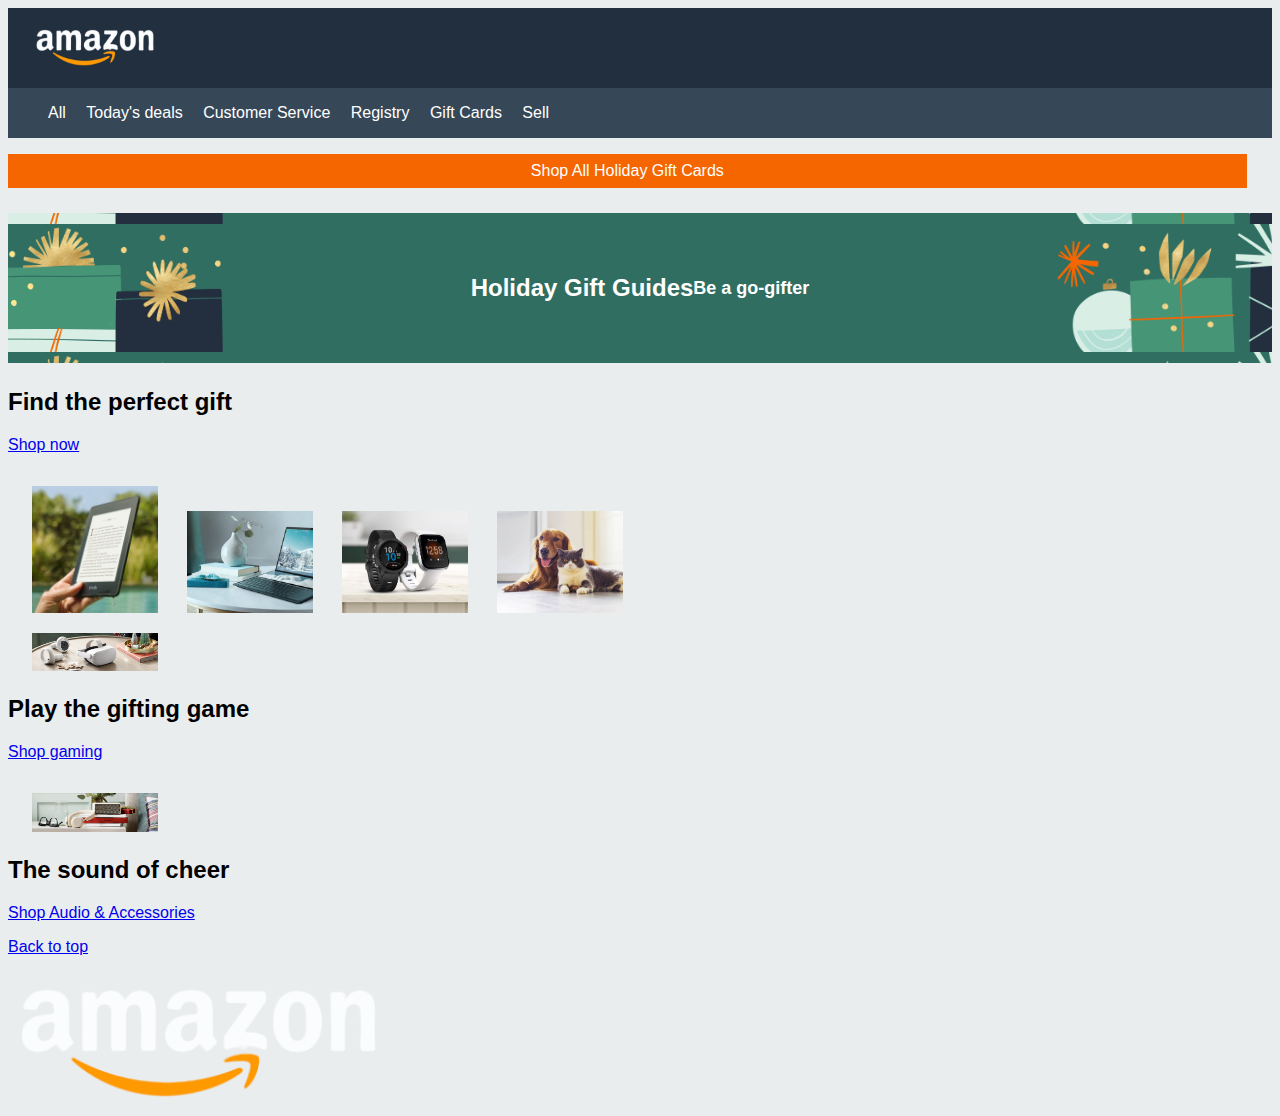
==== Amazon Page/index.html @ e631e8ec "Finished all html and header CSS" ====
<!DOCTYPE html>
<html lang="en">
  <head>
    <meta charset="UTF-8" />
    <meta name="viewport" content="width=device-width, initial-scale=1.0" />
    <link rel="reset" href="./assets/css/reset.css" />
    <link rel="stylesheet" href="./assets/css/style.css" />
    <title>Document</title>
  </head>
  <body>
    <header>
      <div>
        <img src="./assets/images/logo.png" alt="" />
        <nav>
          <ul>
            <li><a href="#">All</a></li>
            <li><a href="#">Today's deals</a></li>
            <li><a href="#">Customer Service</a></li>
            <li><a href="#">Registry</a></li>
            <li><a href="#">Gift Cards</a></li>
            <li><a href="#">Sell</a></li>
          </ul>
        </nav>
      </div>
    </header>
    <main>
      <section id="section1">
        <p>Shop All Holiday Gift Cards</p>
      </section>
      <section id="section2">
        <h2>Holiday Gift Guides</h2>
        <p>Be a go-gifter</p>
      </section>
      <section id="section3">
        <div>
          <h2>Find the perfect gift</h2>
          <p><a href="#">Shop now</a></p>
        </div>
        <div>
          <img src="./assets/images/img_1.jpg" />
          <img src="./assets/images/img_2.jpg" />
          <img src="./assets/images/img_3.jpg" />
          <img src="./assets/images/img_4.jpg" />
        </div>
      </section>
      <section id="section4">
        <div>
          <img src="./assets/images/img_9.png" />
          <h2>Play the gifting game</h2>
          <p><a href="#">Shop gaming</a></p>
        </div>
        <div>
          <img src="./assets/images/img_10.png" />
          <h2>The sound of cheer</h2>
          <p><a href="#">Shop Audio & Accessories</a></p>
        </div>
      </section>
    </main>
    <footer>
      <p><a href="#">Back to top</a></p>
      <img src="./assets/images/logo.png" />
    </footer>
  </body>
</html>
---- Amazon Page/assets/css/style.css ----
body {
    font-family: Arial, Helvetica, sans-serif;
    background-color: #E9EDEE;
}
header {
    background-color:#222F3F ;
}
header div{
    width: 100%;
    margin:0, 0;
    height: 10%;
}
div img {
    width: 10%;
    text-align: center;
    padding-top: 1rem;
    padding-left: 1.5rem;
}
div nav {
    background-color: #364757;
}
 nav li {
    display: inline;
    height: 20%;
}
nav ul {
    padding-top: 1rem;
    padding-bottom: 1rem;
}
li a {
    color: white;
    text-decoration: none;
    margin-right: 1rem;
}

#section1 {
    text-align: center;
    background-color:#F56600;
    width: 98%;
}
#section1 p {
    text-align: center;
    color: white;
    padding-top: 0.5rem;
    padding-bottom: 0.5rem;
}

#section2 {
    text-align: center;
    margin-top: 2%;
    margin-bottom: 2%;
}

#section2 {
    background-image: url(../images/bg-image.png);
    background-repeat: repeat-y;
    background-position: center;
    background-size: auto auto;
    color: white;
    display: flex;
    align-items: center;
    justify-content: center;
    height: 150px;
    overflow: hidden;
}

#section2 p {
    font-weight: bold;
    font-size: large;
}
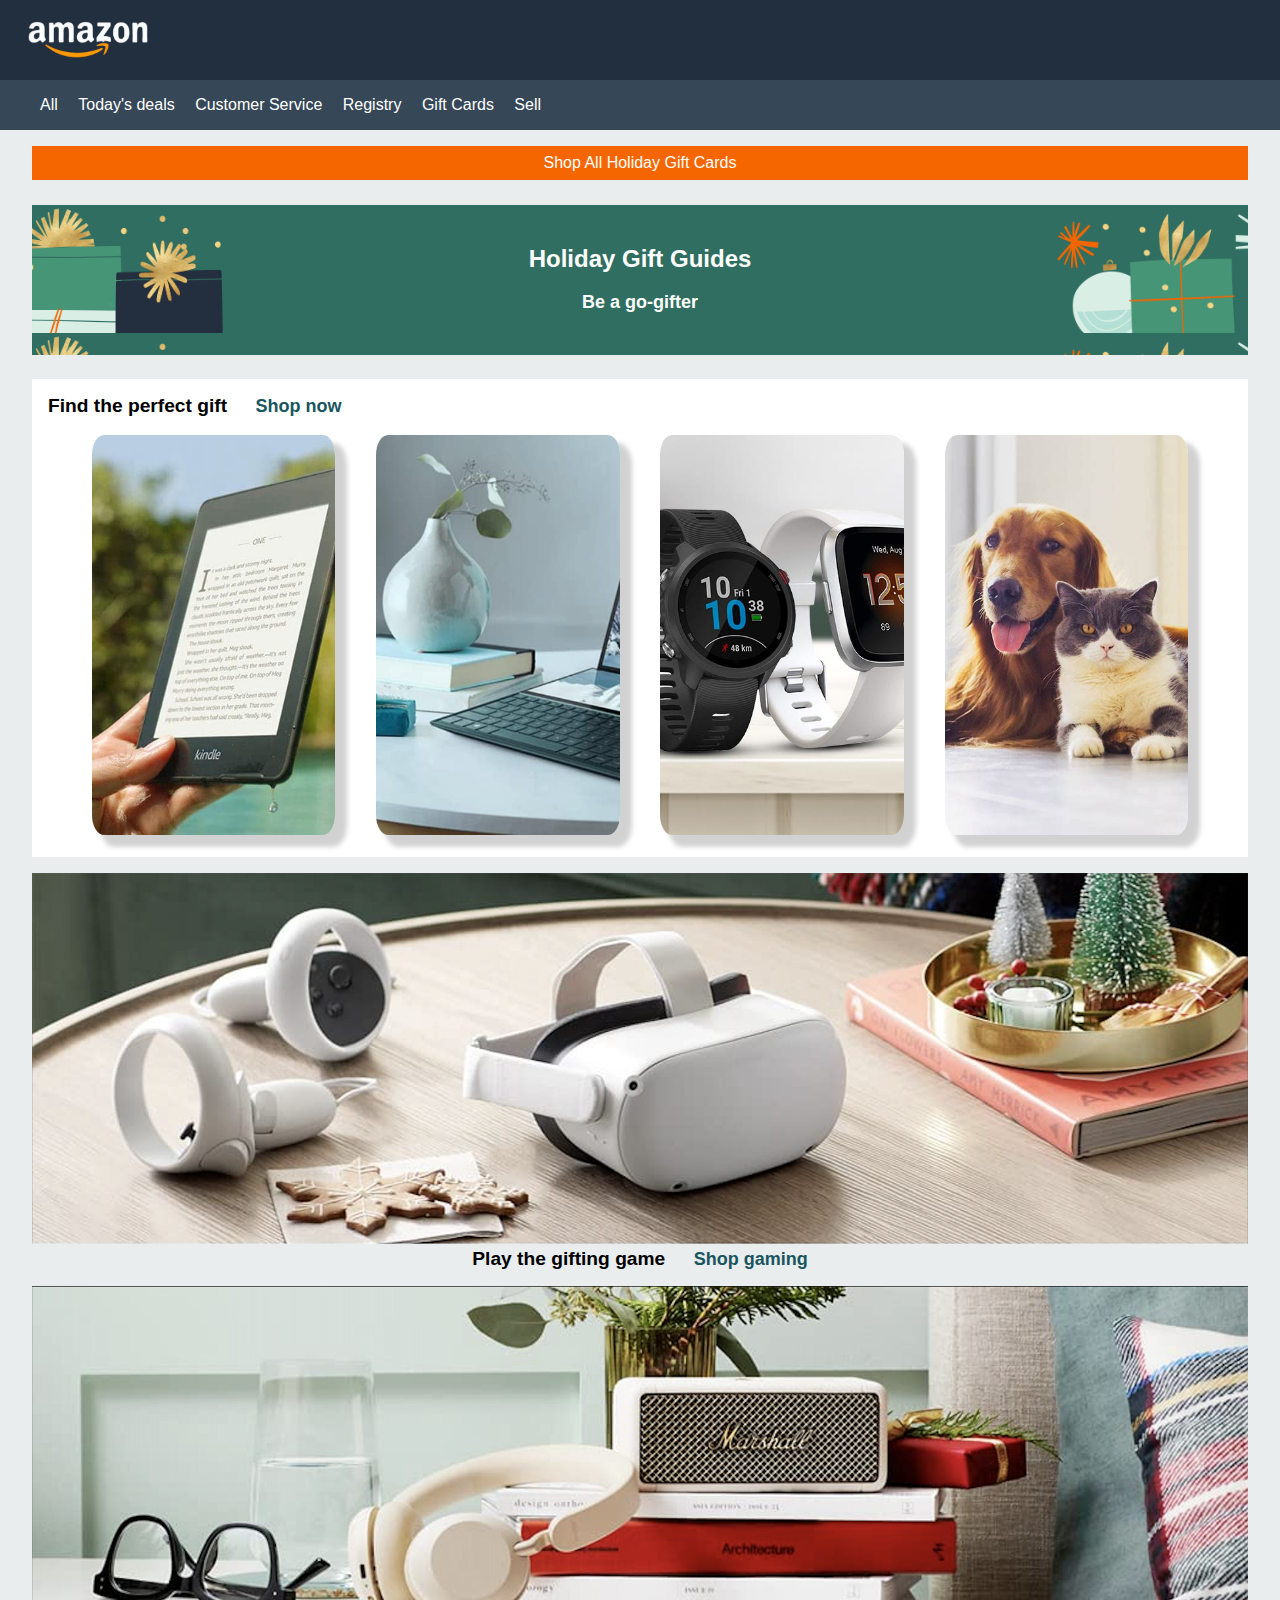
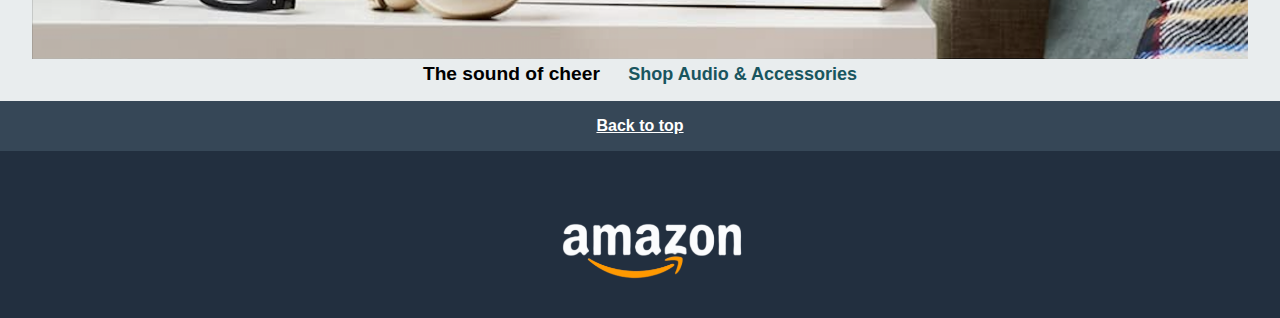
==== commit 55d92632: "Finished html and CSS style" ====
--- a/Amazon Page/index.html
+++ b/Amazon Page/index.html
@@ -32,33 +32,47 @@
         <p>Be a go-gifter</p>
       </section>
       <section id="section3">
-        <div>
-          <h2>Find the perfect gift</h2>
-          <p><a href="#">Shop now</a></p>
+        <div id="div1">
+          <span class="h2">Find the perfect gift</span>
+          <span><a href="#">Shop now</a></span>
         </div>
-        <div>
-          <img src="./assets/images/img_1.jpg" />
-          <img src="./assets/images/img_2.jpg" />
-          <img src="./assets/images/img_3.jpg" />
-          <img src="./assets/images/img_4.jpg" />
+        <div id="container-image">
+          <div class="image">
+            <img src="./assets/images/img_1.jpg" , />
+          </div>
+          <div class="image">
+            <img src="./assets/images/img_2.jpg" />
+          </div>
+          <div class="image">
+            <img src="./assets/images/img_3.jpg" />
+          </div>
+          <div class="image">
+            <img src="./assets/images/img_4.jpg" />
+          </div>
         </div>
       </section>
       <section id="section4">
         <div>
           <img src="./assets/images/img_9.png" />
-          <h2>Play the gifting game</h2>
-          <p><a href="#">Shop gaming</a></p>
+          <div class="bottomSection">
+            <span class="h2">Play the gifting game</span>
+            <span><a href="#">Shop gaming</a></span>
+          </div>
         </div>
         <div>
           <img src="./assets/images/img_10.png" />
-          <h2>The sound of cheer</h2>
-          <p><a href="#">Shop Audio & Accessories</a></p>
+          <div class="bottomSection">
+            <span class="h2">The sound of cheer</span>
+            <span><a href="#">Shop Audio & Accessories</a></span>
+          </div>
         </div>
       </section>
     </main>
     <footer>
       <p><a href="#">Back to top</a></p>
-      <img src="./assets/images/logo.png" />
+      <div>
+        <img src="./assets/images/logo.png" />
+      </div>
     </footer>
   </body>
 </html>
--- a/Amazon Page/assets/css/style.css
+++ b/Amazon Page/assets/css/style.css
@@ -1,14 +1,23 @@
 body {
     font-family: Arial, Helvetica, sans-serif;
     background-color: #E9EDEE;
+    margin: 0;
+}
+
+main {
+    width: 95%;
+    margin: 0 auto;
 }
 header {
     background-color:#222F3F ;
+    margin: 0;
+    text-align: left;
+    width: 100%;
 }
 header div{
+    height: 10%;
     width: 100%;
-    margin:0, 0;
-    height: 10%;
+    margin: 0;
 }
 div img {
     width: 10%;
@@ -36,7 +45,7 @@
 #section1 {
     text-align: center;
     background-color:#F56600;
-    width: 98%;
+    width: 100%
 }
 #section1 p {
     text-align: center;
@@ -49,19 +58,18 @@
     text-align: center;
     margin-top: 2%;
     margin-bottom: 2%;
-}
-
-#section2 {
     background-image: url(../images/bg-image.png);
-    background-repeat: repeat-y;
-    background-position: center;
+    background-position: top;
     background-size: auto auto;
     color: white;
-    display: flex;
     align-items: center;
     justify-content: center;
     height: 150px;
     overflow: hidden;
+}
+
+#section2 h2 {
+    padding-top: 20px;
 }
 
 #section2 p {
@@ -69,3 +77,100 @@
     font-size: large;
 }
 
+#section3 {
+    background-color: white;
+}
+
+#section3 a {
+    text-align: left;
+    color: #19555E;
+    font-weight: bolder;
+    font-size: large;
+    text-decoration: none;
+}
+
+.h2 {
+    margin-right: 1.5rem;
+    font-size: larger;
+    font-weight: 600;
+
+    
+}
+
+#div1 {
+    padding-top: 1rem;
+    padding-left: 1rem;
+}
+
+#section3 img {
+    width: 100%;
+    height: 100%;
+    object-fit: cover;
+    padding: 0;
+}
+
+.image {
+    width: 20%;
+    height: 400px;
+    overflow: hidden;
+    display: inline-block;
+    margin-right: 20px;
+    margin: 1.5%; 
+    text-align: center;
+    border-radius: 5%;
+    box-shadow: 10px 10px 5px 2px rgba(0,0,0,0.18);
+}
+
+#container-image {
+    text-align: center;
+}
+
+#section4 img {
+    width: 100%;
+    margin-top: 1rem;
+    padding: 0;
+}
+
+#section4 p {
+    display: inline-block;
+}
+
+.bottomSection {
+    text-align: center;
+}
+
+.bottomSection a {
+    color: #19555E;
+    font-weight: bolder;
+    font-size: large;
+    text-decoration: none;
+
+}
+
+footer {
+    background-color:#222F3F ;
+    margin: 0;
+    text-align: center;
+    width: 100%;
+}
+
+footer a {
+    color: white;
+    font-weight: bold;
+}
+footer p {
+    background-color: #364757;
+    padding: 1rem 0;
+    
+}
+
+footer img {
+    width: 15%;
+}
+
+footer div {
+    padding: 2rem 0;
+}
+
+
+
